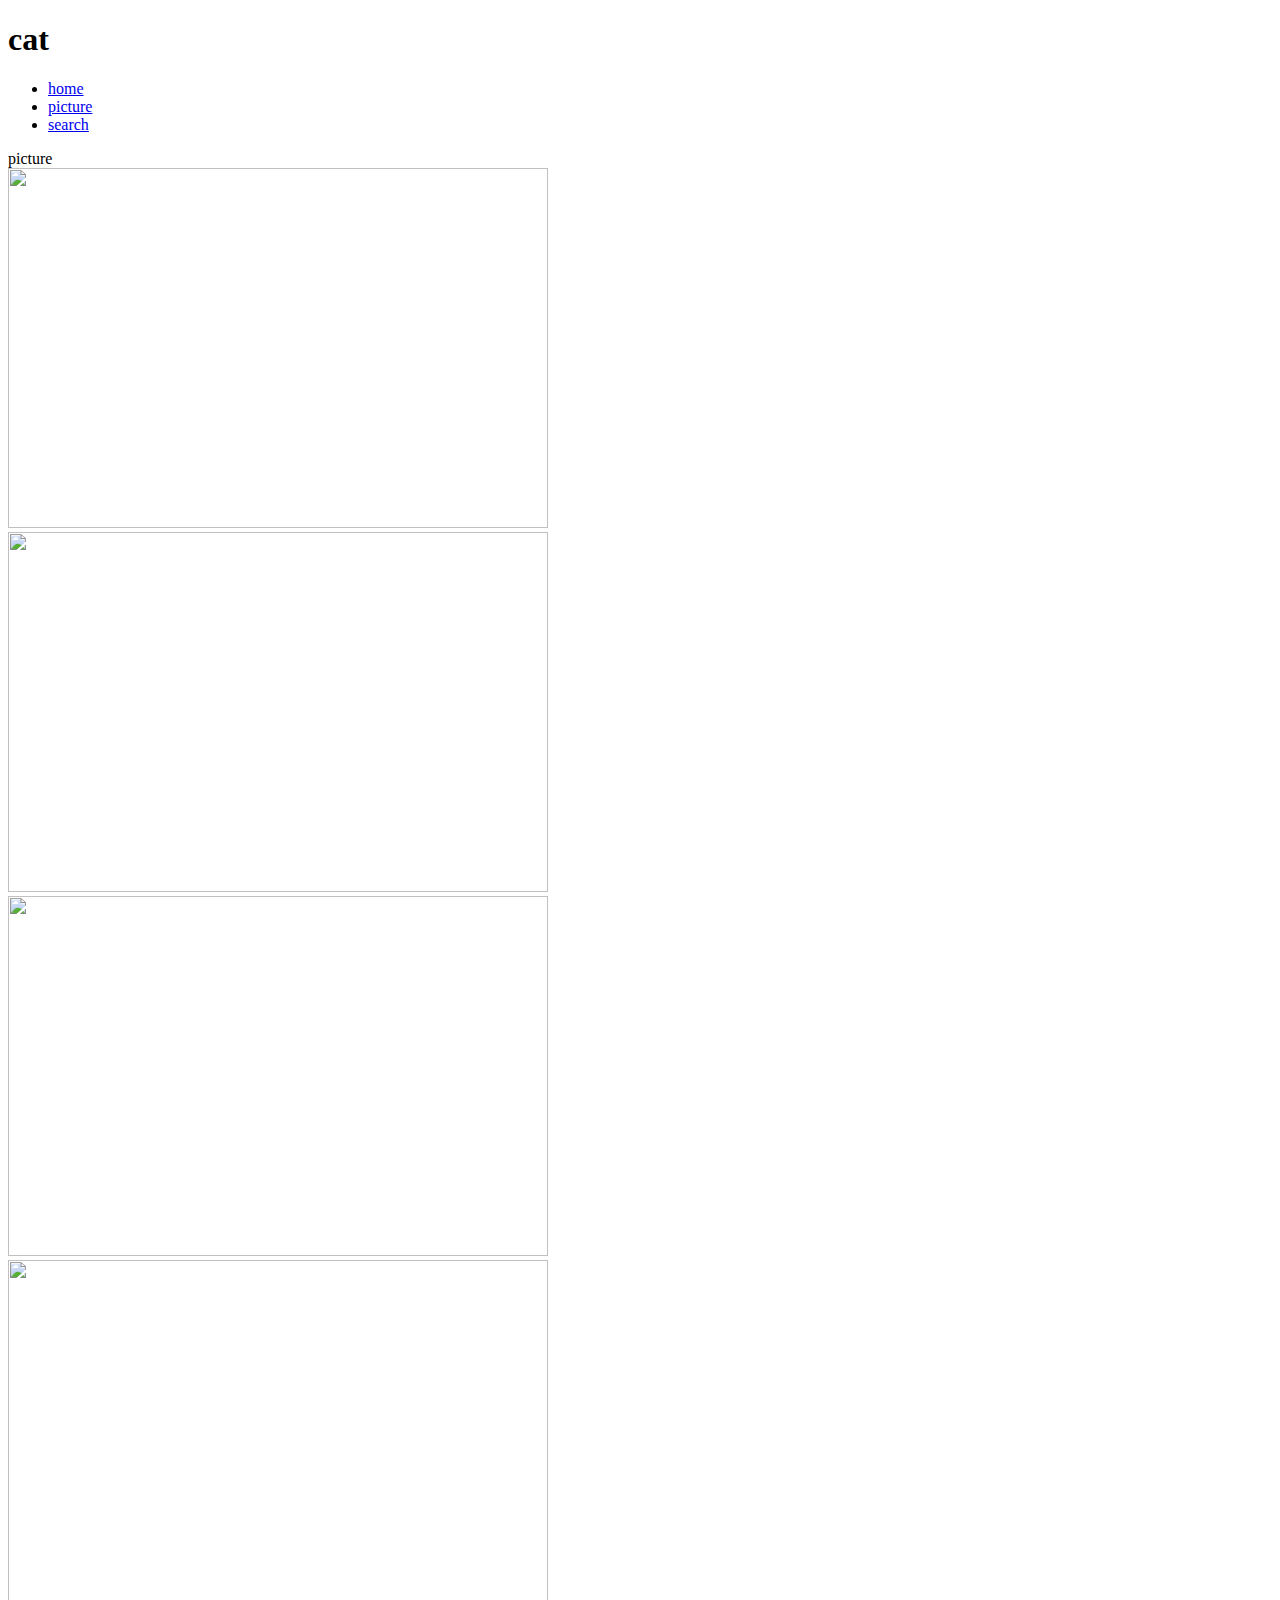
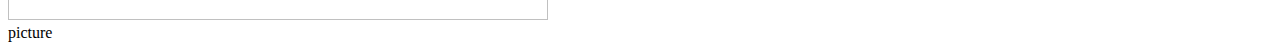
==== 1.html @ 36dfa3f3 "Web files for LIS 351" ====
<!DOCTYPE html>
<html lang="en">
<head>
    <meta charset="UTF-8">
    <title>cat</title>
    <link rel="stylesheet" href="css/common.css">
</head>
<body>

<div id="head">
    <div class="head-con">
        <h1>cat</h1>
       <ul class="nav">
           <li class="nav-item "><a href="index.html">home</a></li>
           <li class="nav-item active"><a href="1.html">picture</a></li>
		   <li class="nav-item"><a href="https://www.baidu.com/">search</a></li>
       </ul>
    </div>
</div>



<div id="container">
	
	 
	
	
    <div class="title">picture</div>
    <div class="main">
		
      
   
   <div class="activity-box">
             <div class="activity">
               <img src="images/3.jpg" style="width: 540px; height: 360px;" alt="">
             </div>
             <div class="activity">
                 <img src="images/4.jpg" style="width: 540px; height: 360px;" alt="">
             </div>
			 <div class="activity">
			   <img src="images/1.jpg" style="width: 540px; height: 360px;" alt="">
			 </div>
			 <div class="activity">
			     <img src="images/2.jpg" style="width: 540px; height: 360px;" alt="">
			 </div>
         </div>
   
   
    </div>

	
</div>

<div id="foot">picture</div>

</body>
</html>
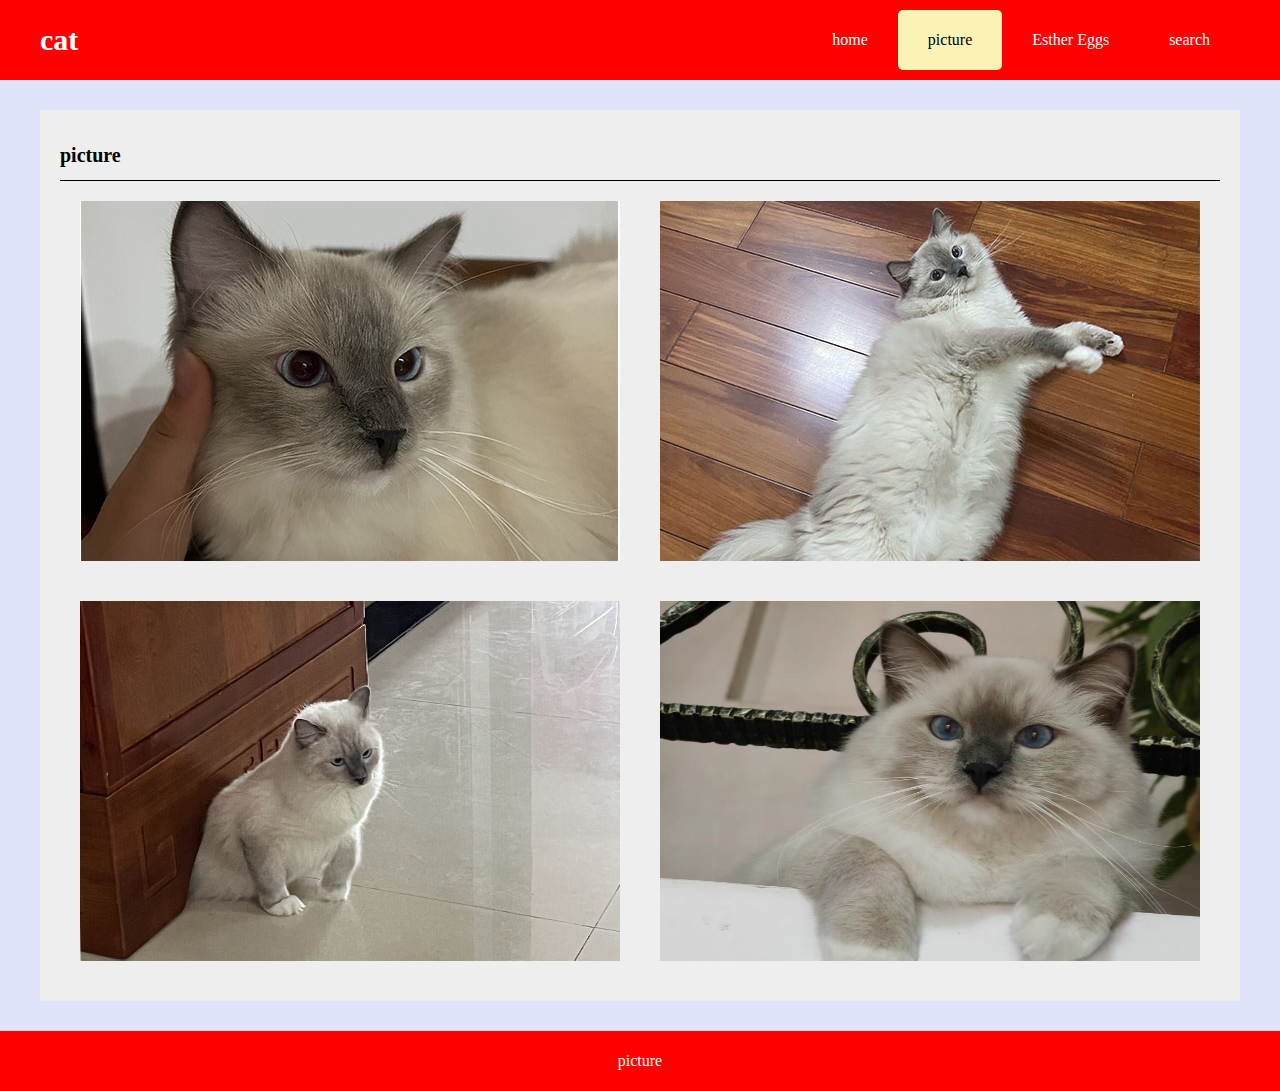
==== commit dc580c36: "Add files via upload" ====
--- a/1.html
+++ b/1.html
@@ -13,6 +13,7 @@
        <ul class="nav">
            <li class="nav-item "><a href="index.html">home</a></li>
            <li class="nav-item active"><a href="1.html">picture</a></li>
+           <li class="nav-item"><a href="2.html">Esther Eggs</a></li>
 		   <li class="nav-item"><a href="https://www.baidu.com/">search</a></li>
        </ul>
     </div>
--- a/css/common.css
+++ b/css/common.css
@@ -0,0 +1,217 @@
+*{
+    margin: 0;
+    padding: 0;
+    list-style: none;
+    box-sizing: border-box;
+	
+}
+
+img{
+    border: none;
+}
+
+a{
+    text-decoration: none;
+}
+
+body{
+    background: #dfe4fb;
+}
+
+#head{
+    width: 100%;
+    height: 80px;
+    padding: 10px 0;
+    line-height: 60px;
+    background: red;
+    color: #fff;
+}
+
+#head .head-con{
+    width: 1200px;
+    height: 100%;
+    margin: 0 auto;
+}
+.head-con h1{
+    float: left;
+    font-size: 30px;
+    font-family: cursive;
+}
+
+.head-con .nav{
+    float: right;
+    height: 100%;
+}
+
+.head-con .nav .nav-item{
+    float: left;
+    padding: 0 30px;
+}
+.head-con .nav .nav-item a{
+    color: #fff;
+}
+.head-con .nav .nav-item.active{
+    background: #fbf3b5;
+    border-radius: 5px;
+}
+.head-con .nav .nav-item.active a{
+    color: #000;
+}
+
+.banner{
+    width: 1200px;
+    margin: 0 auto;
+}
+.banner>img{
+    display: block;
+    width: 100%;
+}
+
+
+#container{
+    width: 1200px;
+    margin: 30px auto;
+    padding: 20px;
+    background: #eee;
+}
+
+.section{
+    width: 100%;
+    overflow: hidden;
+}
+
+.section .part{
+    float: left;
+    width: 360px;
+    margin-right: 30px;
+}
+.section .part>img{
+    display: block;
+    width: 100%;
+    height: 240px;
+}
+.section .part .name{
+    margin: 20px auto;
+    line-height: 30px;
+    border-bottom: 1px dashed #278eb7;
+    color: #278eb7;
+}
+.section .part .item-box .item{
+    font-size: 14px;
+    line-height: 30px;
+}
+.section .part .more{
+    float: right;
+    width: 120px;
+    height: 40px;
+    text-align: center;
+    line-height: 40px;
+    border-radius: 10px;
+    background: #278eb7;
+    color: #fff;
+    margin-top: 20px;
+    cursor: pointer;
+}
+
+
+.title{
+    font-size: 20px;
+    font-weight: bold;
+    line-height: 50px;
+    border-bottom: 1px solid #000;
+}
+
+.main{
+    width: 100%;
+}
+.main>p{
+    text-indent: 2em;
+    line-height: 35px;
+    font-size: 15px;
+}
+
+.activity-box{
+    width: 100%;
+    overflow: hidden;
+}
+.activity-box .activity{
+    float: left;
+    width: 540px;
+    margin: 20px;
+}
+.activity-box .activity>img{
+	display: block;
+	width: 100%;
+}
+.activity-box .activity>p{
+	text-align: left;
+	line-height: 50px;
+}
+
+.photo-box{
+    width: 100%;
+    overflow: hidden;
+}
+.photo-box>img{
+    display: block;
+    float: left;
+    width: 345px;
+    height: 235px;
+    margin: 20px;
+}
+
+.contact {
+    width: 500px;
+    margin: 0 auto;
+    text-align: left;
+    padding: 30px 0;
+    overflow: hidden;
+}
+
+.contact ul li {
+    line-height: 24px;
+    margin-top: 16px;
+    text-decoration: none;
+    list-style: none;
+}
+
+.contact ul li span {
+    vertical-align: middle;
+    padding-right: 12px;
+}
+
+.contact ul li .message_in {
+    width: 300px;
+    height: 22px;
+    border: 1px solid #999999;
+    vertical-align: middle;
+    line-height: 22px;
+}
+
+.contact ul li .message_te {
+    width: 500px;
+    height: 90px;
+    border: 1px solid #999999;
+    vertical-align: middle;
+    line-height: 18px;
+}
+
+.contact ul li .message_btn {
+    width: 64px;
+    height: 20px;
+    line-height: 20px;
+    background: url("../image/btn.gif") no-repeat;
+    color: #FFFFFF;
+    font-weight: bold;
+    cursor: hand;
+}
+
+
+#foot{
+    width: 100%;
+    height: 60px;
+    line-height: 60px;
+    text-align: center;
+    background: red;
+    color: #fff;
+}
